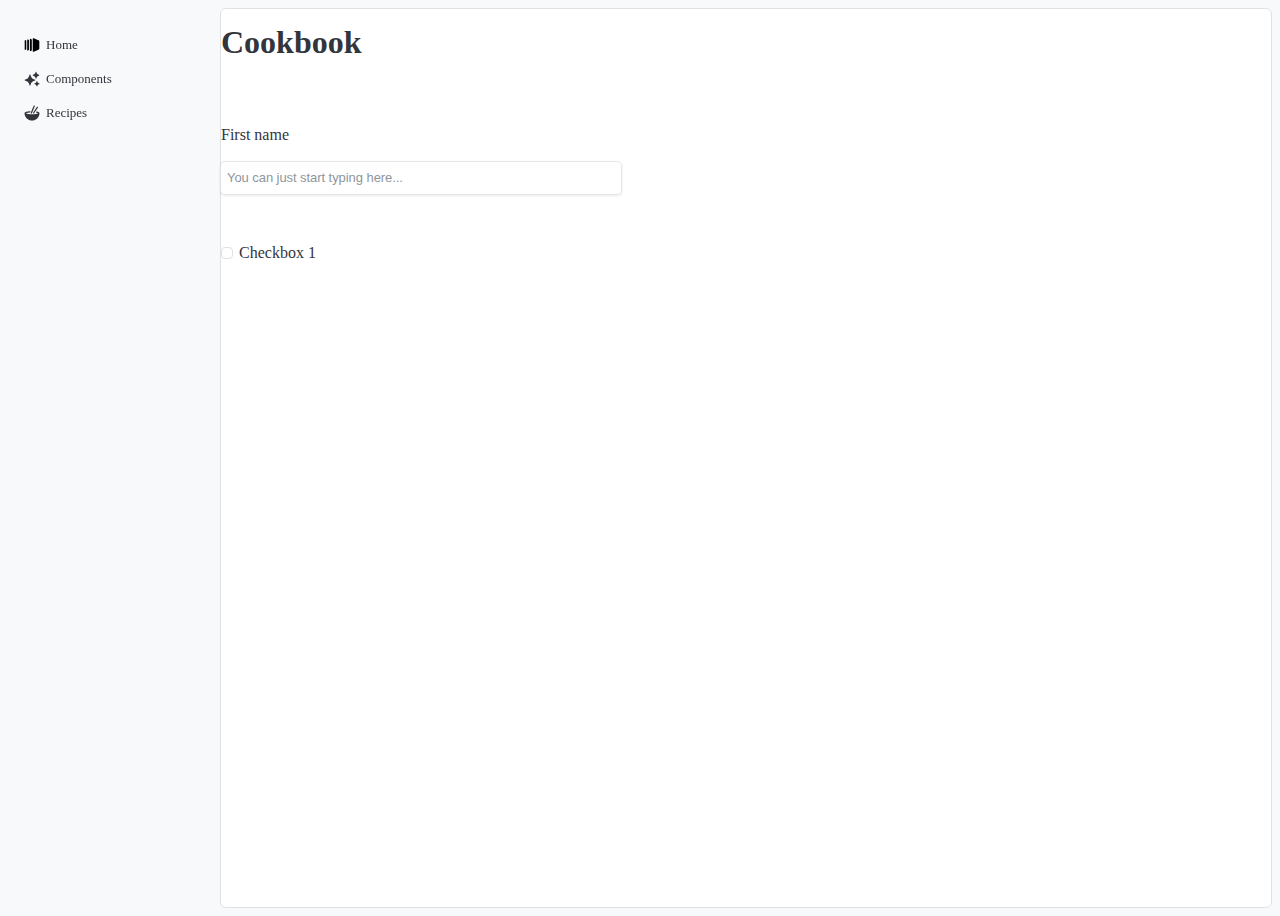
==== index.html @ cbb6e258 "Added files" ====
<!doctype html>
<html lang="en">
  <head>
    <meta charset="UTF-8" />
    <meta name="viewport" content="width=device-width, initial-scale=1.0" />
    <title>Home</title>
    <link rel="stylesheet" href="css/styles.css" />
    <link rel="stylesheet" href="css/variables.css" />
    <link rel="stylesheet" href="css/inter.css" />
    <link rel="stylesheet" href="css/inter.css" />
    <link rel="icon" type="image/x-icon" href="assets/images/me.ico" />
  </head>

  <body>
    <nav>
      <ul>
        <li class="sidebar-item">
          <a class="nav-text" href="/index.html">
            <span class="sidebar-content">
              <img
                class="sidebar-icon"
                src="../assets/images/icons/layers.svg"
              />
              <div>Home</div>
            </span>
          </a>
        </li>
        <li class="sidebar-item">
          <a class="nav-text" href="../categories/components.html">
            <span class="sidebar-content">
              <img
                class="sidebar-icon"
                src="../assets/images/icons/sparkle.svg"
              />
              <div>Components</div>
            </span>
          </a>
        </li>
        <li class="sidebar-item">
          <a class="nav-text" href="../categories/recipe-list.html">
            <span class="sidebar-content">
              <img class="sidebar-icon" src="../assets/images/icons/food.svg" />
              <div>Recipes</div>
            </span>
          </a>
        </li>
      </ul>
    </nav>

    <div class="main">
      <h1>Cookbook</h1>
      <div>
        <form>
          <div class="text-input">
            <label class="input-header" for="firstname">First name</label>
            <input
              id="firstname"
              name="firstname"
              class="textfield"
              type="text"
              placeholder="You can just start typing here..."
            />
          </div>
        </form>
      </div>
      <div class="checkbox-group">
        <div class="checkbox-container">
          <input type="checkbox" id="cb1" />
          <label for="cb1">Checkbox 1</label>
        </div>
      </div>
    </div>

    <script src="script.js"></script>
  </body>
</html>
---- css/styles.css ----
@import "tailwindcss";

*,
*::before,
*::after {
  box-sizing: border-box;
  outline: 0px dashed fuchsia;
}

html {
  background: #f8f9fb;
}

body {
  margin-left: var(--sidebar-width);
  height: 100%;
  overscroll-behavior: contain;
  -webkit-font-smoothing: antialiased;
  text-rendering: optimizelegibility;
  text-size-adjust: 100%;
}

nav {
  position: fixed;
  height: 100%;
  background: transparent;
  z-index: 96;
  width: var(--sidebar-width);
  left: 0;
  top: 0;
  padding: 16px;
}

nav > ul {
  display: flex;
  flex-direction: column;
  gap: 2px;
  margin-bottom: 0px;
  font-size: 13px;
  font-weight: 500;
  line-height: 20px;
}

.main {
  border: 0.5px solid var(--border-default);
  border-radius: 6px;
  background: #ffffff;
  display: flex;
  flex-direction: column;
  height: 100vh;
}

.centred-content {
  margin: 0 auto;
  max-width: 720px;
}

::selection {
  background: var(--text-selection);
}

h1 {
  font-family: "Inter Display";
  font-size: 2rem;
  font-style: normal;
  font-weight: 600;
  line-height: 1.5rem;
  color: var(--text-primary);
}

h2 {
  font-size: 1.5rem;
  font-style: normal;
  font-weight: 600;
  line-height: 1.5rem;
  color: var(--text-primary);
}

p {
  color: var(--text-primary);
  font-size: 0.9375rem;
  line-height: 1.5em;
  overflow-wrap: break-word;
  text-wrap: pretty;
}

h1 + p {
  margin: 32px 0;
}

h2 + p {
  margin-bottom: 24px;
}

.hero-image {
  display: flex;
  justify-content: center;
  align-items: center;
}

.header-image {
  width: 320px;
  height: 160px;
  object-fit: cover;
  margin-top: 32px;
  border-radius: 8px;
  border: 1px solid #e8e8e8;
}

.recipe-list {
  display: flex;
  gap: 20px;
  margin-bottom: 32px;
}

.recipe-list > a,
.recipe-list > a:hover {
  color: var(--text-primary);
  font-size: 14px;
  font-weight: 500;
}

.recipe-card {
  display: inline-flex;
  flex-direction: column;
  border-radius: 6px;
  padding: 8px;
  transition: var(--animation);
}

.recipe-card:hover {
  background-color: #eeeff1;
  transition: var(--animation);
}

.card-image {
  width: 200px;
  height: 120px;
  object-fit: cover;
  border-radius: 8px;
  border: 1px solid #e8e8e8;
}

.card-name {
  margin: 8px 0;
}

.recipe-title {
  margin: 40px 0 24px 0;
  justify-items: center;
}

.recipe-main {
  display: flex;
  flex-direction: column;
  margin-inline: auto;
  max-width: fit-content;
}

.inner-recipe {
  width: 640px;
}

.tagline {
  line-height: 1.5;
}

.servings {
  margin: 32px 0px;
  display: flex;
  align-items: center;
}

.serving-label {
  margin-right: 12px;
}

.serving-counter {
  display: flex;
  align-items: center;
  background: #e9ecef;
  border-radius: 5px;
  border: 1px solid var(--border-default);
  shadow: var(--shadow-sm);
}

#serving-size {
  text-align: center;
  user-select: none;
}

.serving-counter > span {
  margin: 0 6px;
  width: 16px;
  font-size: 14px;
  font-weight: 500;
}

.separator {
  background: var(--border-default);
  height: 1px;
  width: 100%;
  margin-bottom: 32px;
}

.ingredients {
  margin: 40px 0px;
}

.updown {
  display: inline-flex;
  padding: 0.125rem 0.5rem;
  color: var(--text-primary);
  font-size: 1rem;
  font-weight: 500;
  border: none;
  line-height: 1.25rem;
  width: 24px;
  letter-spacing: -0.00406rem;
  justify-content: center;
  align-items: center;
  border-radius: 0.25rem;
  background: #ffffff;
  box-shadow:
    0px 0px 0px 0.5px #dfe1e4,
    0px 1px 3px 0.25px rgba(0, 0, 0, 0.08);
}

.updown:hover {
  color: var(--text-primary);
  background: #eeeff1;
  transition: 0.3s;
}

#arrow {
  margin-right: 4px;
}

.back-button {
  display: inline-flex;
  padding: 0.125rem 0.5rem 0.125rem 0.5rem;
  color: var(--text-primary);
  font-size: 0.75rem;
  font-weight: 500;
  border: none;
  line-height: 1.25rem;
  letter-spacing: -0.00406rem;
  justify-content: center;
  align-items: center;
  border-radius: 0.25rem;
  background: #ffffff;
  box-shadow:
    0px 0px 0px 0.5px #dfe1e4,
    0px 1px 3px 0.25px rgba(0, 0, 0, 0.08);
}

.back-button:hover {
  color: var(--text-primary);
  padding: 0.125rem 0.5rem 0.125rem 0.5rem;
  background: #eeeff1;
  transition: 0.3s;
}

.back-button:hover > #arrow {
  color: var(--text-accent);
  transition: 0.3s;
}

.measurement {
  font-weight: 600;
  display: inline-block;
  width: 60px;
}

ul {
  padding-left: 0px;
}

ul.directions-text > li {
  line-height: 1.5rem;
  margin-bottom: 12px;
}

/* Collapse bullet marker in ul only */
ul > li::marker {
  content: "";
  opacity: 0;
}

/* Reset browser style / defaults for ol */
ol {
  list-style-type: none;
  counter-reset: custom-counter;
  padding: 0px;
  margin: 0px;
}

ol li {
  margin-left: 32px;
  margin-bottom: 20px;
  line-height: 1.5;
}

/* Trageting numbers in an ol */
ol > li::before {
  content: counter(custom-counter) "";
  counter-increment: custom-counter;
  position: absolute;
  margin-left: -34px;
  margin-top: 2px;
  border: 1px solid var(--border-default);
  width: 20px;
  height: 20px;
  font-size: 13px;
  font-weight: 500;
  border-radius: 4px;
  background-color: #e9ecef;
  color: #3a424a;
  display: flex;
  justify-content: center;
  align-items: center;
}

.categories {
  display: flex;
  align-items: center;
  justify-content: center;
  gap: 0.5rem;
  margin-bottom: 40px;
}

a {
  color: var(--text-link);
  text-decoration: none;
}

a:hover {
  color: #1e50c0;
}

/* Basic styling for the placeholder text */
input::placeholder {
  color: #90959d;
  opacity: 1;
}

.bullet-point li:first-child {
  color: red;
  text-transform: uppercase;
}

.bullet-point li:last-child {
  color: orange;
}

/* Styling for when the input is focused */
input:focus::placeholder {
  color: #90959d;
  opacity: 0;
}

.text-input {
  margin: 50px 0;
  display: flex;
  gap: 12px;
  flex-direction: column;
}

.input-header {
  color: var(--text-primary);
  font-weight: 450;
  margin-bottom: 6px;
}

.icon {
  position: relative;
  left: 10px;
  top: 26px;
  pointer-events: none;
}

.textfield {
  border-color: var(--border-default);
  border-style: none;
  border-width: 0px;
  border-radius: 4px;
  padding: 0.375rem;
  width: 25rem;
  display: flex;
  font-size: 13px;
  font-weight: 450;
  line-height: 1.25rem;
  letter-spacing: -0.00406rem;
  transition: var(--animation);
  box-shadow:
    0px 0px 0px 0.75px #dfe1e4,
    0px 1px 3px 0.25px rgba(0, 0, 0, 0.08);
}

.textfield:hover {
  border-width: 0px;
  transition: var(--animation);
  box-shadow:
    0px 0px 0px 0.75px #c8cbd0,
    0px 1px 3px 0.25px rgba(0, 0, 0, 0.08);
}

.textfield:active {
  border-width: 0px;
  outline: none;
  transition: var(--animation);
  box-shadow:
    0px 0px 0px 0.75px #c8cbd0,
    0px 1px 3px 0.25px rgba(0, 0, 0, 0.08);
}

.textfield:focus {
  border-width: 0px;
  outline: none;
  transition: var(--animation);
  box-shadow:
    0px 0px 0px 0.75px #c8cbd0,
    0px 1px 3px 0.25px rgba(0, 0, 0, 0.08);
}

.checkbox-group {
  margin-bottom: 50px;
}

.checkbox-container {
  display: flex;
  align-items: center;
  margin-bottom: 6px;
}

.checkbox-container label {
  color: var(--text-primary);
  user-select: none;
}

.checkbox-container input[type="checkbox"] {
  opacity: 0;
  position: absolute;
}

.checkbox-container label::before {
  content: "";
  border: 1px solid var(--border-default);
  border-radius: 4px;
  width: 12px;
  height: 12px;
  display: inline-flex;
  margin-right: 6px;
}

#cb1 {
  margin: 0px;
  width: 14px;
  height: 14px;
}

.checkbox-container label:hover::before,
.checkbox-container input[type="checkbox"]:hover + label::before {
  background: white;
}

.checkbox-container input[type="checkbox"]:checked + label::before {
  background: var(--text-accent);
  content: "\002713";
  font-size: 12px;
  font-weight: 700px;
  color: white;
  border: 1px solid var(--text-accent);
  padding-bottom: 2px;
}

.category-pill {
  display: inline-block;
  padding: 2px 6px;
  background-color: #e9ecef;
  color: var(--text-primary);
  text-decoration: none;
  border-radius: 4px;
  font-size: 12px;
  line-height: 20px;
  font-weight: 500;
  box-shadow: 0px 0px 0px 0.5px rgba(58, 66, 74, 0.08) inset;
  transition: background-color 0.3s ease;
}

.category-pill:hover {
  color: var(--text-primary);
  background-color: #d8dde2;
}

.pill-list {
  display: flex;
  gap: 8px;
  margin-bottom: 40px;
  overflow-x: auto;
  white-space: nowrap;
  flex-wrap: wrap;
}

.filter-list {
  display: flex;
  gap: 12px;
  margin-bottom: 40px;
  overflow-x: auto;
  white-space: nowrap;
  flex-wrap: wrap;
}

.filterable {
  display: flex;
  gap: 1px;
  background: #f3f4f8;
  border: 1px solid var(--border-default);
  border-radius: 6px;
  overflow: hidden;
  align-items: center;
  flex-shrink: 0;
  /* box-shadow: 0px 1px 2px 0.25px rgba(0, 0, 0, 0.06); */
}

.filterable > * {
  padding: 4px 8px;
  background: white;
  user-select: none;
  color: var(--text-primary);
  font-size: 12px;
  line-height: 20px;
  font-weight: 450;
  white-space: nowrap;
}

.filterable > *:first-child {
  padding-left: 10px;
  padding-right: 6px;
}

.filterable > *:nth-child(2) {
  color: #6b6f76;
}

.filterable > *:last-child {
  padding-left: 8px;
  padding-right: 8px;
  font-size: 11px;
}

.filter-data {
  display: flex;
  align-items: center;
}

.coloured-ellipse {
  height: 8px;
  width: 8px;
  background: #02b17b;
  border-radius: 40px;
  margin-right: 6px;
  box-shadow: 0px 0px 0px 1.5px #ffffff;
}

.stacked-ellipse {
  display: flex;
  align-items: center;
}

.stacked-ellipse > .coloured-ellipse:first-child {
  background: #3c6ddd;
}

.stacked-ellipse > .coloured-ellipse:nth-child(2) {
  background: #f44e59;
  margin-left: -7px;
}

.stacked-ellipse > .coloured-ellipse:nth-child(3) {
  background: #f5b500;
  margin-left: -7px;
}

.filter-operator:hover,
.filter-data:hover,
.filter-remove:hover {
  background: #f3f4f8;
}

.filter-operator:active,
.filter-data:active,
.filter-remove:active {
  background: #eeeff1;
}

.nav-text {
  display: block;
  padding: 6px 8px;
  border-radius: 6px;
  color: var(--text-primary);
}

.nav-text:hover {
  background: #eeeff1;
  color: var(--text-primary);
}

.sidebar-content {
  display: flex;
  gap: 6px;
}

svg {
  color: red;
}

.main-icon {
  height: 32px;
  width: 32px;
  margin-top: 64px;
  margin-bottom: 8px;
}

/* input:-webkit-autofill,
input:-webkit-autofill:hover,
input:-webkit-autofill:focus,
input:-webkit-autofill:active {
  -webkit-box-shadow: 0 0 0 30px white inset !important;
} */
---- css/variables.css ----
:root {
  --text-primary: #33353c;
  --text-accent: #3c6ddd;
  --text-link: var(--text-accent);
  --bg-primary: #f8f9fb;
  --text-selection: #d6e3fd;
  --border-default: #dfe1e4;
  --animation: 0.3s;
  --sidebar-width: 220px;
}
---- css/inter.css ----
/* Variable fonts usage:
:root { font-family: "Inter", sans-serif; }
@supports (font-variation-settings: normal) {
  :root { font-family: "InterVariable", sans-serif; font-optical-sizing: auto; }
} */
@font-face {
  font-family: InterVariable;
  font-style: normal;
  font-weight: 100 900;
  font-display: swap;
  src: url("InterVariable.woff2") format("woff2");
}
@font-face {
  font-family: InterVariable;
  font-style: italic;
  font-weight: 100 900;
  font-display: swap;
  src: url("InterVariable-Italic.woff2") format("woff2");
}

/* static fonts */
@font-face { font-family: "Inter"; font-style: normal; font-weight: 100; font-display: swap; src: url("Inter-Thin.woff2") format("woff2"); }
@font-face { font-family: "Inter"; font-style: italic; font-weight: 100; font-display: swap; src: url("Inter-ThinItalic.woff2") format("woff2"); }
@font-face { font-family: "Inter"; font-style: normal; font-weight: 200; font-display: swap; src: url("Inter-ExtraLight.woff2") format("woff2"); }
@font-face { font-family: "Inter"; font-style: italic; font-weight: 200; font-display: swap; src: url("Inter-ExtraLightItalic.woff2") format("woff2"); }
@font-face { font-family: "Inter"; font-style: normal; font-weight: 300; font-display: swap; src: url("Inter-Light.woff2") format("woff2"); }
@font-face { font-family: "Inter"; font-style: italic; font-weight: 300; font-display: swap; src: url("Inter-LightItalic.woff2") format("woff2"); }
@font-face { font-family: "Inter"; font-style: normal; font-weight: 400; font-display: swap; src: url("Inter-Regular.woff2") format("woff2"); }
@font-face { font-family: "Inter"; font-style: italic; font-weight: 400; font-display: swap; src: url("Inter-Italic.woff2") format("woff2"); }
@font-face { font-family: "Inter"; font-style: normal; font-weight: 500; font-display: swap; src: url("Inter-Medium.woff2") format("woff2"); }
@font-face { font-family: "Inter"; font-style: italic; font-weight: 500; font-display: swap; src: url("Inter-MediumItalic.woff2") format("woff2"); }
@font-face { font-family: "Inter"; font-style: normal; font-weight: 600; font-display: swap; src: url("Inter-SemiBold.woff2") format("woff2"); }
@font-face { font-family: "Inter"; font-style: italic; font-weight: 600; font-display: swap; src: url("Inter-SemiBoldItalic.woff2") format("woff2"); }
@font-face { font-family: "Inter"; font-style: normal; font-weight: 700; font-display: swap; src: url("Inter-Bold.woff2") format("woff2"); }
@font-face { font-family: "Inter"; font-style: italic; font-weight: 700; font-display: swap; src: url("Inter-BoldItalic.woff2") format("woff2"); }
@font-face { font-family: "Inter"; font-style: normal; font-weight: 800; font-display: swap; src: url("Inter-ExtraBold.woff2") format("woff2"); }
@font-face { font-family: "Inter"; font-style: italic; font-weight: 800; font-display: swap; src: url("Inter-ExtraBoldItalic.woff2") format("woff2"); }
@font-face { font-family: "Inter"; font-style: normal; font-weight: 900; font-display: swap; src: url("Inter-Black.woff2") format("woff2"); }
@font-face { font-family: "Inter"; font-style: italic; font-weight: 900; font-display: swap; src: url("Inter-BlackItalic.woff2") format("woff2"); }
@font-face { font-family: "InterDisplay"; font-style: normal; font-weight: 100; font-display: swap; src: url("InterDisplay-Thin.woff2") format("woff2"); }
@font-face { font-family: "InterDisplay"; font-style: italic; font-weight: 100; font-display: swap; src: url("InterDisplay-ThinItalic.woff2") format("woff2"); }
@font-face { font-family: "InterDisplay"; font-style: normal; font-weight: 200; font-display: swap; src: url("InterDisplay-ExtraLight.woff2") format("woff2"); }
@font-face { font-family: "InterDisplay"; font-style: italic; font-weight: 200; font-display: swap; src: url("InterDisplay-ExtraLightItalic.woff2") format("woff2"); }
@font-face { font-family: "InterDisplay"; font-style: normal; font-weight: 300; font-display: swap; src: url("InterDisplay-Light.woff2") format("woff2"); }
@font-face { font-family: "InterDisplay"; font-style: italic; font-weight: 300; font-display: swap; src: url("InterDisplay-LightItalic.woff2") format("woff2"); }
@font-face { font-family: "InterDisplay"; font-style: normal; font-weight: 400; font-display: swap; src: url("InterDisplay-Regular.woff2") format("woff2"); }
@font-face { font-family: "InterDisplay"; font-style: italic; font-weight: 400; font-display: swap; src: url("InterDisplay-Italic.woff2") format("woff2"); }
@font-face { font-family: "InterDisplay"; font-style: normal; font-weight: 500; font-display: swap; src: url("InterDisplay-Medium.woff2") format("woff2"); }
@font-face { font-family: "InterDisplay"; font-style: italic; font-weight: 500; font-display: swap; src: url("InterDisplay-MediumItalic.woff2") format("woff2"); }
@font-face { font-family: "InterDisplay"; font-style: normal; font-weight: 600; font-display: swap; src: url("InterDisplay-SemiBold.woff2") format("woff2"); }
@font-face { font-family: "InterDisplay"; font-style: italic; font-weight: 600; font-display: swap; src: url("InterDisplay-SemiBoldItalic.woff2") format("woff2"); }
@font-face { font-family: "InterDisplay"; font-style: normal; font-weight: 700; font-display: swap; src: url("InterDisplay-Bold.woff2") format("woff2"); }
@font-face { font-family: "InterDisplay"; font-style: italic; font-weight: 700; font-display: swap; src: url("InterDisplay-BoldItalic.woff2") format("woff2"); }
@font-face { font-family: "InterDisplay"; font-style: normal; font-weight: 800; font-display: swap; src: url("InterDisplay-ExtraBold.woff2") format("woff2"); }
@font-face { font-family: "InterDisplay"; font-style: italic; font-weight: 800; font-display: swap; src: url("InterDisplay-ExtraBoldItalic.woff2") format("woff2"); }
@font-face { font-family: "InterDisplay"; font-style: normal; font-weight: 900; font-display: swap; src: url("InterDisplay-Black.woff2") format("woff2"); }
@font-face { font-family: "InterDisplay"; font-style: italic; font-weight: 900; font-display: swap; src: url("InterDisplay-BlackItalic.woff2") format("woff2"); }
---- css/inter.css ----
/* Variable fonts usage:
:root { font-family: "Inter", sans-serif; }
@supports (font-variation-settings: normal) {
  :root { font-family: "InterVariable", sans-serif; font-optical-sizing: auto; }
} */
@font-face {
  font-family: InterVariable;
  font-style: normal;
  font-weight: 100 900;
  font-display: swap;
  src: url("InterVariable.woff2") format("woff2");
}
@font-face {
  font-family: InterVariable;
  font-style: italic;
  font-weight: 100 900;
  font-display: swap;
  src: url("InterVariable-Italic.woff2") format("woff2");
}

/* static fonts */
@font-face { font-family: "Inter"; font-style: normal; font-weight: 100; font-display: swap; src: url("Inter-Thin.woff2") format("woff2"); }
@font-face { font-family: "Inter"; font-style: italic; font-weight: 100; font-display: swap; src: url("Inter-ThinItalic.woff2") format("woff2"); }
@font-face { font-family: "Inter"; font-style: normal; font-weight: 200; font-display: swap; src: url("Inter-ExtraLight.woff2") format("woff2"); }
@font-face { font-family: "Inter"; font-style: italic; font-weight: 200; font-display: swap; src: url("Inter-ExtraLightItalic.woff2") format("woff2"); }
@font-face { font-family: "Inter"; font-style: normal; font-weight: 300; font-display: swap; src: url("Inter-Light.woff2") format("woff2"); }
@font-face { font-family: "Inter"; font-style: italic; font-weight: 300; font-display: swap; src: url("Inter-LightItalic.woff2") format("woff2"); }
@font-face { font-family: "Inter"; font-style: normal; font-weight: 400; font-display: swap; src: url("Inter-Regular.woff2") format("woff2"); }
@font-face { font-family: "Inter"; font-style: italic; font-weight: 400; font-display: swap; src: url("Inter-Italic.woff2") format("woff2"); }
@font-face { font-family: "Inter"; font-style: normal; font-weight: 500; font-display: swap; src: url("Inter-Medium.woff2") format("woff2"); }
@font-face { font-family: "Inter"; font-style: italic; font-weight: 500; font-display: swap; src: url("Inter-MediumItalic.woff2") format("woff2"); }
@font-face { font-family: "Inter"; font-style: normal; font-weight: 600; font-display: swap; src: url("Inter-SemiBold.woff2") format("woff2"); }
@font-face { font-family: "Inter"; font-style: italic; font-weight: 600; font-display: swap; src: url("Inter-SemiBoldItalic.woff2") format("woff2"); }
@font-face { font-family: "Inter"; font-style: normal; font-weight: 700; font-display: swap; src: url("Inter-Bold.woff2") format("woff2"); }
@font-face { font-family: "Inter"; font-style: italic; font-weight: 700; font-display: swap; src: url("Inter-BoldItalic.woff2") format("woff2"); }
@font-face { font-family: "Inter"; font-style: normal; font-weight: 800; font-display: swap; src: url("Inter-ExtraBold.woff2") format("woff2"); }
@font-face { font-family: "Inter"; font-style: italic; font-weight: 800; font-display: swap; src: url("Inter-ExtraBoldItalic.woff2") format("woff2"); }
@font-face { font-family: "Inter"; font-style: normal; font-weight: 900; font-display: swap; src: url("Inter-Black.woff2") format("woff2"); }
@font-face { font-family: "Inter"; font-style: italic; font-weight: 900; font-display: swap; src: url("Inter-BlackItalic.woff2") format("woff2"); }
@font-face { font-family: "InterDisplay"; font-style: normal; font-weight: 100; font-display: swap; src: url("InterDisplay-Thin.woff2") format("woff2"); }
@font-face { font-family: "InterDisplay"; font-style: italic; font-weight: 100; font-display: swap; src: url("InterDisplay-ThinItalic.woff2") format("woff2"); }
@font-face { font-family: "InterDisplay"; font-style: normal; font-weight: 200; font-display: swap; src: url("InterDisplay-ExtraLight.woff2") format("woff2"); }
@font-face { font-family: "InterDisplay"; font-style: italic; font-weight: 200; font-display: swap; src: url("InterDisplay-ExtraLightItalic.woff2") format("woff2"); }
@font-face { font-family: "InterDisplay"; font-style: normal; font-weight: 300; font-display: swap; src: url("InterDisplay-Light.woff2") format("woff2"); }
@font-face { font-family: "InterDisplay"; font-style: italic; font-weight: 300; font-display: swap; src: url("InterDisplay-LightItalic.woff2") format("woff2"); }
@font-face { font-family: "InterDisplay"; font-style: normal; font-weight: 400; font-display: swap; src: url("InterDisplay-Regular.woff2") format("woff2"); }
@font-face { font-family: "InterDisplay"; font-style: italic; font-weight: 400; font-display: swap; src: url("InterDisplay-Italic.woff2") format("woff2"); }
@font-face { font-family: "InterDisplay"; font-style: normal; font-weight: 500; font-display: swap; src: url("InterDisplay-Medium.woff2") format("woff2"); }
@font-face { font-family: "InterDisplay"; font-style: italic; font-weight: 500; font-display: swap; src: url("InterDisplay-MediumItalic.woff2") format("woff2"); }
@font-face { font-family: "InterDisplay"; font-style: normal; font-weight: 600; font-display: swap; src: url("InterDisplay-SemiBold.woff2") format("woff2"); }
@font-face { font-family: "InterDisplay"; font-style: italic; font-weight: 600; font-display: swap; src: url("InterDisplay-SemiBoldItalic.woff2") format("woff2"); }
@font-face { font-family: "InterDisplay"; font-style: normal; font-weight: 700; font-display: swap; src: url("InterDisplay-Bold.woff2") format("woff2"); }
@font-face { font-family: "InterDisplay"; font-style: italic; font-weight: 700; font-display: swap; src: url("InterDisplay-BoldItalic.woff2") format("woff2"); }
@font-face { font-family: "InterDisplay"; font-style: normal; font-weight: 800; font-display: swap; src: url("InterDisplay-ExtraBold.woff2") format("woff2"); }
@font-face { font-family: "InterDisplay"; font-style: italic; font-weight: 800; font-display: swap; src: url("InterDisplay-ExtraBoldItalic.woff2") format("woff2"); }
@font-face { font-family: "InterDisplay"; font-style: normal; font-weight: 900; font-display: swap; src: url("InterDisplay-Black.woff2") format("woff2"); }
@font-face { font-family: "InterDisplay"; font-style: italic; font-weight: 900; font-display: swap; src: url("InterDisplay-BlackItalic.woff2") format("woff2"); }
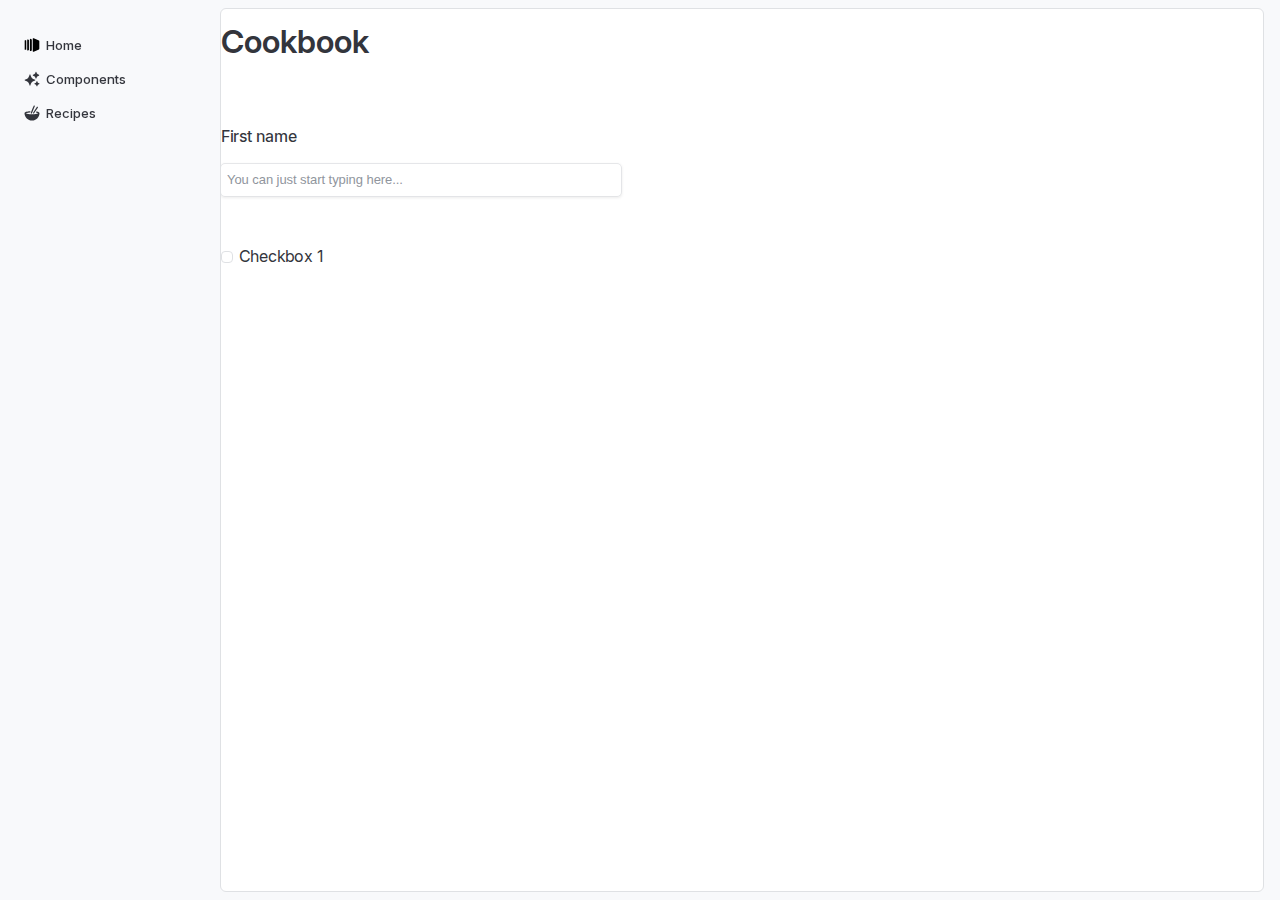
==== commit 9976f4be: "Added some more" ====
--- a/index.html
+++ b/index.html
@@ -6,8 +6,6 @@
     <title>Home</title>
     <link rel="stylesheet" href="css/styles.css" />
     <link rel="stylesheet" href="css/variables.css" />
-    <link rel="stylesheet" href="css/inter.css" />
-    <link rel="stylesheet" href="css/inter.css" />
     <link rel="icon" type="image/x-icon" href="assets/images/me.ico" />
   </head>
 
@@ -71,6 +69,7 @@
       </div>
     </div>
 
-    <script src="script.js"></script>
+    <!-- Reference to your JavaScript file -->
+    <script src="../script.js"></script>
   </body>
 </html>
--- a/css/styles.css
+++ b/css/styles.css
@@ -1,96 +1,28 @@
-@import "tailwindcss";
-
-*,
-*::before,
-*::after {
-  box-sizing: border-box;
-  outline: 0px dashed fuchsia;
-}
-
-html {
-  background: #f8f9fb;
-}
-
-body {
-  margin-left: var(--sidebar-width);
-  height: 100%;
-  overscroll-behavior: contain;
-  -webkit-font-smoothing: antialiased;
-  text-rendering: optimizelegibility;
-  text-size-adjust: 100%;
-}
-
-nav {
-  position: fixed;
-  height: 100%;
-  background: transparent;
-  z-index: 96;
-  width: var(--sidebar-width);
-  left: 0;
-  top: 0;
-  padding: 16px;
-}
-
-nav > ul {
-  display: flex;
-  flex-direction: column;
-  gap: 2px;
-  margin-bottom: 0px;
-  font-size: 13px;
-  font-weight: 500;
-  line-height: 20px;
-}
-
-.main {
-  border: 0.5px solid var(--border-default);
-  border-radius: 6px;
-  background: #ffffff;
-  display: flex;
-  flex-direction: column;
-  height: 100vh;
-}
-
-.centred-content {
-  margin: 0 auto;
-  max-width: 720px;
-}
-
-::selection {
-  background: var(--text-selection);
-}
-
-h1 {
+@font-face {
+  font-family: "Inter";
+  font-weight: 100 900; /* For variable font, keep the range */
+  src: url("../assets/fonts/InterVariable.woff2") format("woff2");
+}
+
+@font-face {
   font-family: "Inter Display";
-  font-size: 2rem;
-  font-style: normal;
+  font-weight: 400;
+  src: url("../assets/fonts/InterDisplay-Regular.woff2") format("woff2");
+}
+
+@font-face {
+  font-family: "Inter Display";
+  font-weight: 500;
+  src: url("../assets/fonts/InterDisplay-Medium.woff2") format("woff2");
+}
+
+@font-face {
+  font-family: "Inter Display";
   font-weight: 600;
-  line-height: 1.5rem;
-  color: var(--text-primary);
-}
-
-h2 {
-  font-size: 1.5rem;
-  font-style: normal;
-  font-weight: 600;
-  line-height: 1.5rem;
-  color: var(--text-primary);
-}
-
-p {
-  color: var(--text-primary);
-  font-size: 0.9375rem;
-  line-height: 1.5em;
-  overflow-wrap: break-word;
-  text-wrap: pretty;
-}
-
-h1 + p {
-  margin: 32px 0;
-}
-
-h2 + p {
-  margin-bottom: 24px;
-}
+  src: url("../assets/fonts/InterDisplay-SemiBold.woff2") format("woff2");
+}
+
+/* #region -> Not relevant */
 
 .hero-image {
   display: flex;
@@ -492,25 +424,176 @@
   color: var(--text-primary);
   background-color: #d8dde2;
 }
-
-.pill-list {
-  display: flex;
-  gap: 8px;
-  margin-bottom: 40px;
+/* #endregion */
+
+*,
+*::before,
+*::after {
+  box-sizing: border-box;
+  outline: 0px dashed fuchsia;
+}
+
+html {
+  background: var(--bg-primary);
+  font-family: "Inter", "Comic Sans MS", sans-serif;
+}
+
+body {
+  margin-left: var(--sidebar-width);
+  overscroll-behavior: contain;
+  -webkit-font-smoothing: antialiased;
+  text-rendering: optimizelegibility;
+  text-size-adjust: 100%;
+  position: relative;
+}
+
+#debug-outlines {
+  position: fixed;
+  top: 32px;
+  right: 40px;
+}
+
+::selection {
+  background: var(--text-selection);
+  color: #662f9d;
+}
+
+/* #region navigation */
+nav {
+  position: fixed;
+  height: 100%;
+  background: transparent;
+  z-index: 96;
+  width: var(--sidebar-width);
+  left: 0;
+  top: 0;
+  padding: 16px;
+}
+
+nav > ul {
+  display: flex;
+  flex-direction: column;
+  gap: 2px;
+  margin-bottom: 0px;
+  font-size: 13px;
+  font-weight: 500;
+  line-height: 20px;
+}
+
+.nav-text {
+  display: block;
+  padding: 6px 8px;
+  border-radius: 6px;
+  color: var(--text-primary);
+}
+
+.nav-text:hover {
+  background: #dfe1e4;
+  color: var(--text-primary);
+}
+
+.sidebar-content {
+  display: flex;
+  gap: 6px;
+}
+/* #endregion */
+
+/* #region view */
+.main {
+  display: flex;
+  flex-direction: column;
+  flex-grow: 1;
+  align-items: stretch;
+  height: calc(100vh - 16px);
+  border: 0.5px solid var(--border-default);
+  border-radius: 6px;
+  background: #ffffff;
+  margin: 8px 8px 8px 0px;
+  overflow-y: auto;
+  position: relative;
+  outline: 0px dashed fuchsia;
+  scrollbar-width: none;
+}
+
+.centred-content {
+  margin: 0 auto;
+  max-width: 760px;
+  position: relative;
+  width: calc(100% - 72px);
+  padding-top: 64px;
+  outline: 0px dashed limegreen;
+}
+/* #endregion */
+
+h1 {
+  font-family: "Inter Display", "Comic Sans MS", sans-serif;
+  font-size: 2rem;
+  font-weight: 600;
+  line-height: 1.5rem;
+  color: var(--text-primary);
+}
+
+h2 {
+  font-family: "Inter Display", "Comic Sans MS", sans-serif;
+  font-size: 1.5rem;
+  font-weight: 600;
+  line-height: 1.5rem;
+  color: var(--text-primary);
+}
+
+button {
+  box-sizing: border-box;
+  height: 28px;
+  user-select: none;
+}
+
+p {
+  color: var(--text-primary);
+  font-size: 0.9375rem;
+  line-height: 1.5;
+  font-weight: 425;
+  overflow-wrap: break-word;
+  text-wrap: pretty;
+}
+
+h1 + p {
+  margin: 32px 0;
+}
+
+h2 + p {
+  margin-bottom: 24px;
+}
+
+.main-icon {
+  height: 32px;
+  width: 32px;
+  margin-bottom: 8px;
+  color: var(--text-accent);
+}
+
+.codeblock {
+  display: inline-flex;
+  background: var(--component-hover);
+  border: 1px solid var(--border-default);
+  padding: 2px 4px 0px 4px;
+  border-radius: 4px;
+  font-family:
+    Monaspace Neon,
+    Courier New;
+  font-weight: 500;
+}
+
+.filter-list,
+buttons {
+  display: flex;
+  gap: 12px;
+  margin-bottom: var(--section-margin);
   overflow-x: auto;
   white-space: nowrap;
   flex-wrap: wrap;
 }
 
-.filter-list {
-  display: flex;
-  gap: 12px;
-  margin-bottom: 40px;
-  overflow-x: auto;
-  white-space: nowrap;
-  flex-wrap: wrap;
-}
-
+/* #region filterable */
 .filterable {
   display: flex;
   gap: 1px;
@@ -552,6 +635,18 @@
 .filter-data {
   display: flex;
   align-items: center;
+}
+
+.icon-housing {
+  display: flex;
+  margin-right: 2px;
+}
+
+.date-icon {
+  color: #6b6f76;
+  height: 12px;
+  width: 12px;
+  margin-right: 4px;
 }
 
 .coloured-ellipse {
@@ -593,38 +688,616 @@
 .filter-remove:active {
   background: #eeeff1;
 }
-
-.nav-text {
+/* #endregion */
+
+/* #region avatars & stacked avatars */
+/* #region avatars */
+.avatar-grouping {
+  display: flex;
+  flex-direction: column;
+  margin-bottom: var(--section-margin);
+}
+
+.avatar-list {
+  display: flex;
+  gap: 16px;
+  margin-bottom: 24px;
+}
+
+.avatar {
+  border-radius: 400px;
+  height: var(--avatar-size);
+  width: var(--avatar-size);
+  position: relative;
+  user-select: none;
+}
+
+.avatar:after {
+  content: "";
+  border: clamp(1px, calc(var(--avatar-size) * 0.018), 2px) solid
+    rgb(58, 66, 74, 0.16);
+  border-radius: 400px;
+  height: calc(var(--avatar-size));
+  width: calc(var(--avatar-size));
+  position: absolute;
+  margin-left: calc(-1 * var(--avatar-size));
+}
+
+.avatar:before {
+  content: "";
+  position: absolute;
+  height: calc(var(--avatar-size) * 0.2);
+  width: calc(var(--avatar-size) * 0.2);
+  z-index: 10;
+  isolation: isolate;
+  background: #02b17b;
+  border-radius: 40px;
+  right: calc(var(--avatar-size) * 0.05);
+  bottom: calc(var(--avatar-size) * 0.05);
+  box-shadow: 0px 0px 0px clamp(1.5px, calc(var(--avatar-size) * 0.045), 3px)
+    #fff;
+}
+
+.avatar-image {
+  height: 100%;
+  width: 100%;
+  object-fit: cover;
+  border-radius: 400px;
+}
+
+.avatar-initials {
+  display: flex;
+  align-items: center;
+  justify-content: center;
+  background: var(--component-bg);
+  border-radius: 400px;
+  height: var(--avatar-size);
+  min-width: var(--avatar-size);
+  border: clamp(1px, calc(var(--avatar-size) * 0.018), 2px) solid
+    rgb(58, 66, 74, 0.08);
+}
+
+.initials {
+  color: var(--component-fg);
+  font-size: calc(var(--avatar-size) * 0.36);
+  line-height: 1;
+  font-weight: 600;
+  user-select: none;
+}
+
+.avatar-fallback {
+  display: flex;
+  align-items: center;
+  justify-content: center;
+  background: #eeeff1;
+  border-radius: 400px;
+  height: var(--avatar-size);
+  min-width: var(--avatar-size);
+  border: clamp(1px, calc(var(--avatar-size) * 0.018), 2px) solid
+    rgb(58, 66, 74, 0.08);
+}
+
+.svg-icon {
+  height: calc(var(--avatar-size) * 0.4);
+  width: calc(var(--avatar-wisizedth) * 0.4);
+  color: #4f5359;
+}
+/* #endregion */
+
+/* #region stacked */
+.stacked-avatar-list {
+  display: flex;
+  margin-bottom: 24px;
+}
+
+.stacked-avatar {
+  border-radius: 400px;
+  height: var(--stacked-avatar-size);
+  width: var(--stacked-avatar-size);
+  outline: calc(var(--stacked-avatar-size) * 0.1) solid white;
+  transition: 0.2s;
+  position: relative;
+  user-select: none;
+}
+
+.stacked-avatar:not(:first-child) {
+  margin-left: clamp(-8px, -6px, -4px);
+}
+
+.stacked-avatar:hover {
+  z-index: 10;
+  box-shadow:
+    0px 2px 4px -1px rgba(0, 0, 0, 0.24),
+    0px 6px 16px -2px rgba(0, 0, 0, 0.24);
+  transition: 0.2s;
+}
+
+.stacked-image {
+  height: 100%;
+  width: 100%;
+  border-radius: 400px;
+  object-fit: cover;
+}
+
+.stacked-avatar::before {
+  position: absolute;
+  top: -6px;
+  left: 50%;
+  transform: translateX(-50%) translateY(-100%);
+}
+
+/* The stacked avatar tooltip */
+.stacked-avatar:hover::before {
+  content: attr(data-name);
+  width: max-content;
+  background: #fff;
+  color: var(--text-primary);
+  border: 0.5px solid #dfe1e4;
+  font-size: 0.75rem;
+  line-height: 1rem;
+  padding: 0.25rem 0.5rem;
+  transition: 0.4s;
+  font-weight: 450;
+  border-radius: 4px;
+  box-shadow: 0px 1px 2px 0.5px rgba(0, 0, 0, 0.08);
+}
+
+.stacked-avatar-initials {
+  border-radius: 400px;
+  height: var(--stacked-avatar-size);
+  width: var(--stacked-avatar-size);
+  outline: calc(var(--stacked-avatar-size) * 0.1) solid white;
+  transition: 0.2s;
+  position: relative;
+}
+
+.stacked-avatar-initials:not(:first-child) {
+  margin-left: clamp(-8px, -6px, -4px);
+}
+
+.stacked-avatar-initials:hover {
+  z-index: 10;
+  box-shadow:
+    0px 2px 4px -1px rgba(0, 0, 0, 0.12),
+    0px 6px 16px -2px rgba(0, 0, 0, 0.12);
+  transition: 0.2s;
+}
+
+.stacked-avatar-initials {
+  display: flex;
+  align-items: center;
+  justify-content: center;
+  background: #f2e5ff;
+  border-radius: 400px;
+  height: var(--stacked-avatar-size);
+  min-width: var(--stacked-avatar-size);
+}
+
+.stacked-initials {
+  color: #662f9d;
+  font-size: calc(var(--stacked-avatar-size) * 0.36);
+  line-height: 1;
+  font-weight: 600;
+  user-select: none;
+}
+
+.stacked-avatar-initials::before {
+  position: absolute;
+  top: -6px;
+  left: 50%;
+  transform: translateX(-50%) translateY(-100%);
+}
+
+/* The stacked avatar tooltip */
+.stacked-avatar-initials:hover::before {
+  content: attr(data-name);
+  width: max-content;
+  background: #fff;
+  color: var(--text-primary);
+  border: 0.5px solid #dfe1e4;
+  font-size: 0.75rem;
+  line-height: 1rem;
+  padding: 0.25rem 0.5rem;
+  transition: 0.4s;
+  font-weight: 450;
+  border-radius: 4px;
+  box-shadow: 0px 1px 2px 0.5px rgba(0, 0, 0, 0.08);
+}
+/* #endregion */
+/* #endregion */
+
+/* #region pills & tags */
+.pills-tags {
+  margin-bottom: 40px;
+}
+
+.pill-list {
+  display: flex;
+  gap: 8px;
+  margin-bottom: 12px;
+  overflow-x: auto;
+  white-space: nowrap;
+  flex-wrap: wrap;
+  outline: 0px dashed fuchsia;
+}
+
+.pill-sm,
+.badge-sm {
+  display: flex;
+  align-items: center;
+  justify-content: center;
+  border-radius: 4px;
+  padding-left: 6px;
+  background: var(--component-bg);
+  padding-right: 6px;
+  border: 0.5px solid rgb(0, 0, 0, 0.08);
+  user-select: none;
+}
+
+.pill-label {
+  font-size: 11px;
+  font-weight: 500;
+  line-height: 16px;
+  margin: 0px;
+  padding: 2px 0;
+  color: var(--component-fg);
+}
+
+.badge-label {
+  font-size: 11px;
+  font-weight: 600;
+  line-height: 12px;
+  margin: 0px;
+  padding: 4px 0;
+  text-transform: uppercase;
+  color: var(--component-fg);
+  letter-spacing: 2%;
+}
+
+.pill-md,
+.badge-md {
+  display: flex;
+  align-items: center;
+  justify-content: center;
+  border-radius: 4px;
+  padding: 0 8px;
+  background: var(--component-bg);
+  border: 0.5px solid rgb(0, 0, 0, 0.08);
+  user-select: none;
+}
+
+.pill-label-md {
+  font-size: 12px;
+  font-weight: 500;
+  line-height: 20px;
+  margin: 0px;
+  padding: 2px 0;
+  color: var(--component-fg);
+}
+
+.badge-label-md {
+  font-size: 12px;
+  font-weight: 600;
+  line-height: 16px;
+  margin: 0px;
+  padding: 4px 0;
+  text-transform: uppercase;
+  color: var(--component-fg);
+  letter-spacing: 4.5%;
+}
+/* #endregion */
+
+/* #region buttons */
+.buttons {
+  margin-bottom: var(--section-margin);
+  display: flex;
+  gap: 24px;
+}
+
+.button-default {
+  display: flex;
+  align-items: center;
+  background: white;
+  border: 1px solid var(--border-default);
+  border-radius: 6px;
+  transition: var(--animation);
+  padding: 4px 12px 4px 8px;
+  box-shadow:
+    lch(0 0 0 / 0.02) 0px 4px 4px -1px,
+    lch(0 0 0 / 0.06) 0px 1px 1px 0px;
+}
+
+.button-default:hover {
+  background: #eeeff1;
+  transition: var(--animation);
+}
+
+.button-primary {
+  display: flex;
+  align-items: center;
+  background: #3c6ddd;
+  border-radius: 6px;
+  transition: var(--animation);
+  padding: 4px 12px 4px 8px;
+  border: none;
+}
+
+.button-primary:hover {
+  background: #1e50c0;
+  transition: var(--animation);
+}
+
+.button-ghost {
+  display: flex;
+  align-items: center;
+  background: white;
+  border-radius: 6px;
+  transition: var(--animation);
+  padding: 4px 12px 4px 8px;
+  border: none;
+}
+
+.button-ghost:hover {
+  background: #eeeff1;
+}
+
+.button-destructive {
+  display: flex;
+  align-items: center;
+  background: #f44e59;
+  border-radius: 6px;
+  transition: var(--animation);
+  padding: 4px 12px 4px 8px;
+  border: none;
+}
+
+.button-destructive:hover {
+  background: #b53434;
+  transition: var(--animation);
+}
+
+.btn-leading,
+.btn-trailing {
+  color: var(--text-primary);
+  display: flex;
+}
+
+.btn-leading-on-colour,
+.btn-trailing-on-colour {
+  color: white;
+  display: flex;
+}
+
+.btn-leading {
+  margin-right: 8px;
+}
+
+.btn-leading-on-colour {
+  margin-right: 8px;
+}
+
+.btn-trailing {
+  margin-left: 8px;
+}
+
+.btn-label-default {
+  color: var(--text-primary);
+  font-family: Inter;
+  font-size: 13px;
+  font-weight: 500;
+  line-height: 20px;
+}
+
+.btn-label-on-colour {
+  color: white;
+  font-family: Inter;
+  font-size: 13px;
+  font-weight: 500;
+  line-height: 20px;
+}
+
+/* #endregion */
+
+/* #region sidebar */
+/* #region sidebar main */
+.sidebar-container {
+  display: flex;
+  gap: 56px;
+}
+
+.resizable-container {
+  width: 220px;
+  min-width: 220px;
+  min-height: fit-content;
+  max-width: 330px;
+  resize: horizontal;
+  overflow: auto;
+  border: 0.5px solid var(--border-default);
+  border-radius: 4px;
+  padding: 12px 12px 48px 12px;
+  background-color: white;
+  margin-bottom: 80px;
+}
+
+.tst-sidebar-list {
+  display: flex;
+  flex-direction: column;
+  gap: 2px;
+  margin: unset;
+}
+
+.tst-sidebar-item {
+  display: flex;
+  padding: 0.375rem 0.375rem 0.375rem 0.5rem;
+  border-radius: 6px;
+  outline: var(--debug-outlines) dashed fuchsia;
+  cursor: default;
+}
+
+.tst-sidebar-item:hover {
+  background: var(--component-hover);
+}
+
+.tst-sidebar-item:hover::before {
+  content: "=";
+  font-size: 13px;
+  font-weight: 500;
+  color: #6b6f76;
+  margin-left: -19px;
+  position: absolute;
+}
+
+.tst-sidebar-item:hover .item-remove {
   display: block;
-  padding: 6px 8px;
+}
+
+.tst-sidebar-content {
+  display: flex;
+  align-items: center;
+  flex-grow: 1;
+  min-width: 0;
+  position: relative;
+}
+
+.tst-sidebar-icon {
+  margin-right: 6px;
+  color: #90959d;
+  flex-shrink: 0;
+  outline: var(--debug-outlines) dashed orange;
+}
+
+.item-name {
+  outline: var(--debug-outlines) dashed blue;
+  font-family: Inter;
+  font-size: 13px;
+  font-weight: 500;
+  line-height: 20px;
+  user-select: none;
+  flex: 1;
+  color: var(--text-primary);
+  text-overflow: ellipsis;
+  white-space: nowrap;
+  overflow: hidden;
+}
+
+.item-remove {
+  flex-shrink: 0;
+  display: none;
+  outline: var(--debug-outlines) dashed orange;
+  font-family: Inter;
+  font-size: 11px;
+  font-weight: 600;
+  line-height: 20px;
+  color: var(--text-primary);
+  opacity: 0.7;
+  width: 20px;
+  height: 20px;
+  text-align: center;
+  border-radius: 4px;
+  user-select: none;
+}
+
+.item-remove:hover {
+  opacity: 1;
+}
+
+.dirty {
+  height: 6px;
+  width: 6px;
+  left: 7px;
+  top: 3px;
+  background: #f6a351;
+  border-radius: 40px;
+  position: absolute;
+  box-shadow: 0px 0px 0px 1.5px #ffffff;
+}
+/* #endregion */
+
+/* #region sidebar fields */
+.fld-sidebar-item {
+  display: flex;
+  padding: 0.375rem 0.625rem 0.375rem 0.625rem;
   border-radius: 6px;
-  color: var(--text-primary);
-}
-
-.nav-text:hover {
-  background: #eeeff1;
-  color: var(--text-primary);
-}
-
-.sidebar-content {
-  display: flex;
-  gap: 6px;
-}
-
-svg {
-  color: red;
-}
-
-.main-icon {
-  height: 32px;
-  width: 32px;
-  margin-top: 64px;
-  margin-bottom: 8px;
-}
-
-/* input:-webkit-autofill,
-input:-webkit-autofill:hover,
-input:-webkit-autofill:focus,
-input:-webkit-autofill:active {
-  -webkit-box-shadow: 0 0 0 30px white inset !important;
-} */
+  /* outline: var(--debug-outlines) dashed fuchsia; */
+  cursor: default;
+  outline: 2px solid transparent !important;
+  outline-offset: 2px !important;
+  border: 0px solid rgba(56, 66, 75, 0.1);
+  background-clip: padding-box;
+  box-shadow:
+    0px 1px 0px -1px rgba(0, 0, 0, 0.05),
+    0px 1px 1px -1px rgba(0, 0, 0, 0.05),
+    0px 1px 2px -1px rgba(0, 0, 0, 0.05),
+    0px 2px 4px -2px rgba(0, 0, 0, 0.05),
+    0px 3px 6px -3px rgba(0, 0, 0, 0.05);
+}
+
+.fld-sidebar-item:hover {
+  background: var(--component-hover);
+}
+
+.fld-sidebar-item:hover::before {
+  content: "=";
+  font-size: 13px;
+  font-weight: 500;
+  color: #6b6f76;
+  margin-left: -19px;
+  position: absolute;
+}
+
+.fld-sidebar-item:hover .item-remove {
+  display: block;
+}
+
+.fld-sidebar-content {
+  display: flex;
+  align-items: center;
+  flex-grow: 1;
+  min-width: 0;
+  position: relative;
+}
+
+.fld-sidebar-icon {
+  margin-right: 6px;
+  color: #90959d;
+  flex-shrink: 0;
+  outline: var(--debug-outlines) dashed orange;
+}
+
+.fld-item-name {
+  outline: var(--debug-outlines) dashed blue;
+  font-family: Inter;
+  font-size: 13px;
+  font-weight: 500;
+  line-height: 20px;
+  user-select: none;
+  flex: 1;
+  color: var(--text-primary);
+  text-overflow: ellipsis;
+  white-space: nowrap;
+  overflow: hidden;
+}
+
+.fld-item-trailing {
+  flex-shrink: 0;
+  display: none;
+  outline: var(--debug-outlines) dashed orange;
+  font-family: Inter;
+  font-size: 11px;
+  font-weight: 600;
+  line-height: 20px;
+  color: var(--text-primary);
+  opacity: 0.7;
+  width: 20px;
+  height: 20px;
+  text-align: center;
+  border-radius: 4px;
+  user-select: none;
+}
+
+.fld-item-trailing:hover {
+  opacity: 1;
+}
+/* #endregion */
+
+/* #endregion */
--- a/css/variables.css
+++ b/css/variables.css
@@ -3,8 +3,18 @@
   --text-accent: #3c6ddd;
   --text-link: var(--text-accent);
   --bg-primary: #f8f9fb;
-  --text-selection: #d6e3fd;
+  --text-selection: #f2e5ff;
   --border-default: #dfe1e4;
-  --animation: 0.3s;
+  --animation: 0.2s;
   --sidebar-width: 220px;
+  --avatar-size: 56px;
+  --stacked-avatar-size: 40px;
+  --component-hover: #eeeff1;
+
+  --component-bg: #e5eeff;
+  --component-fg: #1e50c0;
+
+  --section-margin: 56px;
+
+  --debug-outlines: 0px;
 }
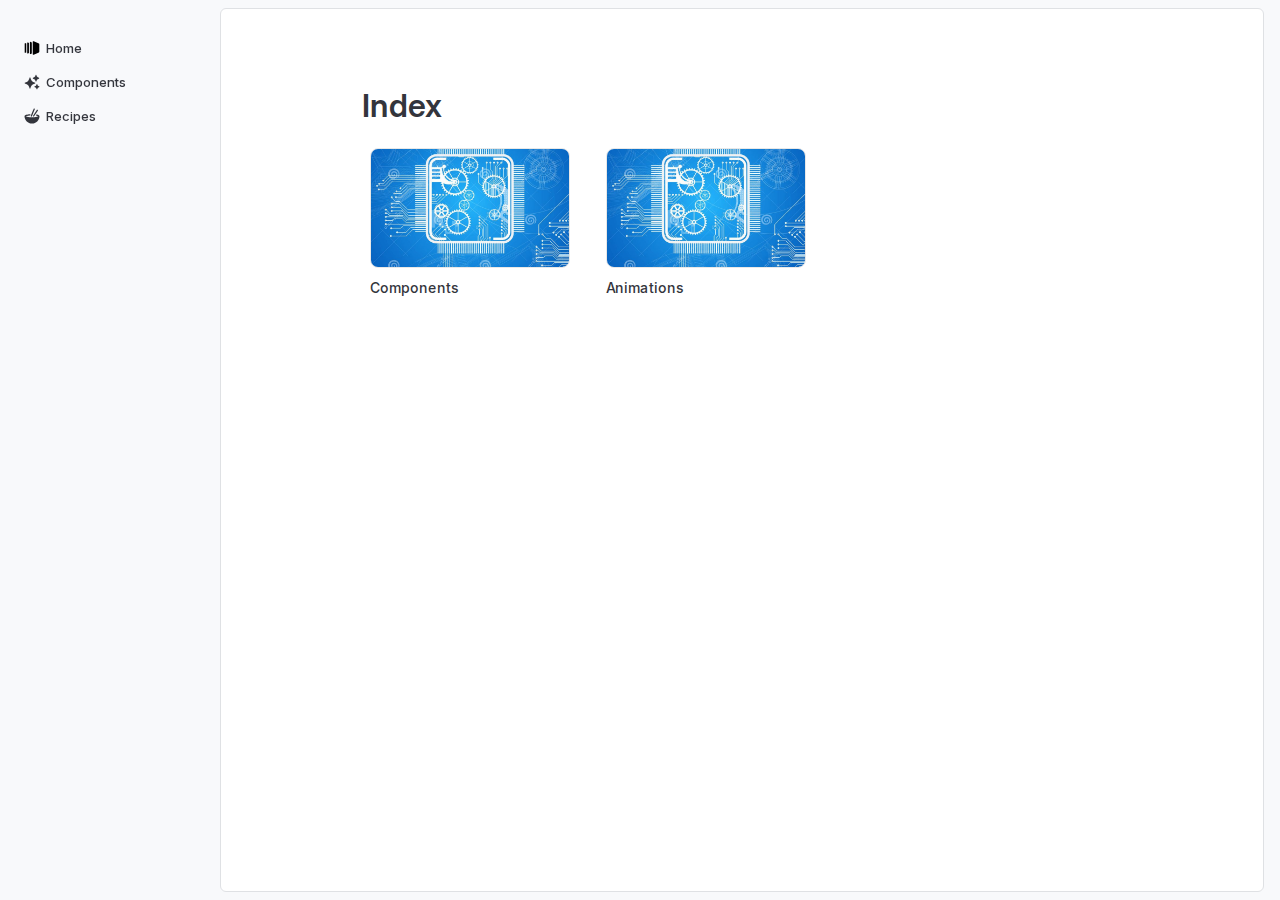
==== commit 4d617369: "Added new pages" ====
--- a/index.html
+++ b/index.html
@@ -46,25 +46,21 @@
     </nav>
 
     <div class="main">
-      <h1>Cookbook</h1>
-      <div>
-        <form>
-          <div class="text-input">
-            <label class="input-header" for="firstname">First name</label>
-            <input
-              id="firstname"
-              name="firstname"
-              class="textfield"
-              type="text"
-              placeholder="You can just start typing here..."
-            />
-          </div>
-        </form>
-      </div>
-      <div class="checkbox-group">
-        <div class="checkbox-container">
-          <input type="checkbox" id="cb1" />
-          <label for="cb1">Checkbox 1</label>
+      <div class="centred-content">
+        <h1>Index</h1>
+        <div class="recipe-list">
+          <a class="recipe-card" href="../categories/components.html">
+            <div>
+              <img class="card-image" src="../assets/photos/blueprint.jpg" />
+            </div>
+            <div class="card-name">Components</div>
+          </a>
+          <a class="recipe-card" href="../categories/animations.html">
+            <div>
+              <img class="card-image" src="../assets/photos/blueprint.jpg" />
+            </div>
+            <div class="card-name">Animations</div>
+          </a>
         </div>
       </div>
     </div>
--- a/css/styles.css
+++ b/css/styles.css
@@ -20,6 +20,12 @@
   font-family: "Inter Display";
   font-weight: 600;
   src: url("../assets/fonts/InterDisplay-SemiBold.woff2") format("woff2");
+}
+
+@font-face {
+  font-family: "Monaspace";
+  font-weight: 200 800; /* For variable font, keep the range */
+  src: url("../assets/fonts/MonaspaceNeonVarVF.woff2") format("woff2");
 }
 
 /* #region -> Not relevant */
@@ -270,12 +276,6 @@
   color: #1e50c0;
 }
 
-/* Basic styling for the placeholder text */
-input::placeholder {
-  color: #90959d;
-  opacity: 1;
-}
-
 .bullet-point li:first-child {
   color: red;
   text-transform: uppercase;
@@ -283,127 +283,6 @@
 
 .bullet-point li:last-child {
   color: orange;
-}
-
-/* Styling for when the input is focused */
-input:focus::placeholder {
-  color: #90959d;
-  opacity: 0;
-}
-
-.text-input {
-  margin: 50px 0;
-  display: flex;
-  gap: 12px;
-  flex-direction: column;
-}
-
-.input-header {
-  color: var(--text-primary);
-  font-weight: 450;
-  margin-bottom: 6px;
-}
-
-.icon {
-  position: relative;
-  left: 10px;
-  top: 26px;
-  pointer-events: none;
-}
-
-.textfield {
-  border-color: var(--border-default);
-  border-style: none;
-  border-width: 0px;
-  border-radius: 4px;
-  padding: 0.375rem;
-  width: 25rem;
-  display: flex;
-  font-size: 13px;
-  font-weight: 450;
-  line-height: 1.25rem;
-  letter-spacing: -0.00406rem;
-  transition: var(--animation);
-  box-shadow:
-    0px 0px 0px 0.75px #dfe1e4,
-    0px 1px 3px 0.25px rgba(0, 0, 0, 0.08);
-}
-
-.textfield:hover {
-  border-width: 0px;
-  transition: var(--animation);
-  box-shadow:
-    0px 0px 0px 0.75px #c8cbd0,
-    0px 1px 3px 0.25px rgba(0, 0, 0, 0.08);
-}
-
-.textfield:active {
-  border-width: 0px;
-  outline: none;
-  transition: var(--animation);
-  box-shadow:
-    0px 0px 0px 0.75px #c8cbd0,
-    0px 1px 3px 0.25px rgba(0, 0, 0, 0.08);
-}
-
-.textfield:focus {
-  border-width: 0px;
-  outline: none;
-  transition: var(--animation);
-  box-shadow:
-    0px 0px 0px 0.75px #c8cbd0,
-    0px 1px 3px 0.25px rgba(0, 0, 0, 0.08);
-}
-
-.checkbox-group {
-  margin-bottom: 50px;
-}
-
-.checkbox-container {
-  display: flex;
-  align-items: center;
-  margin-bottom: 6px;
-}
-
-.checkbox-container label {
-  color: var(--text-primary);
-  user-select: none;
-}
-
-.checkbox-container input[type="checkbox"] {
-  opacity: 0;
-  position: absolute;
-}
-
-.checkbox-container label::before {
-  content: "";
-  border: 1px solid var(--border-default);
-  border-radius: 4px;
-  width: 12px;
-  height: 12px;
-  display: inline-flex;
-  margin-right: 6px;
-}
-
-#cb1 {
-  margin: 0px;
-  width: 14px;
-  height: 14px;
-}
-
-.checkbox-container label:hover::before,
-.checkbox-container input[type="checkbox"]:hover + label::before {
-  background: white;
-}
-
-.checkbox-container input[type="checkbox"]:checked + label::before {
-  background: var(--text-accent);
-  content: "\002713";
-  font-size: 12px;
-  font-weight: 700px;
-  color: white;
-  border: 1px solid var(--text-accent);
-  padding-bottom: 2px;
 }
 
 .category-pill {
@@ -431,6 +310,27 @@
 *::after {
   box-sizing: border-box;
   outline: 0px dashed fuchsia;
+}
+
+/* :focus {
+  outline: 2px solid lightblue;
+  outline-offset: 2px;
+} */
+
+::selection {
+  background: var(--text-selection);
+}
+
+/* Basic styling for the placeholder text */
+input::placeholder {
+  color: #90959d;
+  opacity: 1;
+}
+
+/* Styling for when the input is focused */
+input:focus::placeholder {
+  color: #90959d;
+  opacity: 0;
 }
 
 html {
@@ -451,15 +351,51 @@
   position: fixed;
   top: 32px;
   right: 40px;
-}
-
-::selection {
-  background: var(--text-selection);
-  color: #662f9d;
-}
+  background: rgb(255, 255, 255, 0.5);
+  backdrop-filter: blur(6px);
+  z-index: 80;
+}
+
+#debug-outlines:hover {
+  position: fixed;
+  top: 32px;
+  right: 40px;
+  background: rgb(230, 230, 230, 0.5);
+  backdrop-filter: blur(6px);
+  z-index: 80;
+}
+
+/* #region keyboard shortcuts */
+.kbd {
+  border: 1px solid lch(86.5 0 282.863);
+  box-shadow: lch(0 0 0 / 0.03) 0px 2px 0px 0px;
+  border-radius: 3px;
+  font-size: 11px;
+  font-weight: 500;
+  width: 16px;
+  height: 16px;
+  line-height: 1.4;
+  align-self: center;
+  display: inline-block;
+  vertical-align: baseline;
+  text-align: center;
+  text-transform: capitalize;
+}
+
+.kbd-shortcut {
+  margin-left: 8px;
+  margin-right: -6px;
+  display: flex;
+  gap: 4px;
+  align-content: center;
+  background: lch(98.7 0 282.863 / 0.7);
+  backdrop-filter: blur(12px);
+}
+/* #endregion */
 
 /* #region navigation */
 nav {
+  display: flex;
   position: fixed;
   height: 100%;
   background: transparent;
@@ -474,17 +410,19 @@
   display: flex;
   flex-direction: column;
   gap: 2px;
+  flex-grow: 1;
   margin-bottom: 0px;
-  font-size: 13px;
-  font-weight: 500;
-  line-height: 20px;
 }
 
 .nav-text {
-  display: block;
+  display: flex;
   padding: 6px 8px;
   border-radius: 6px;
-  color: var(--text-primary);
+  font-size: 13px;
+  font-weight: 500;
+  line-height: 20px;
+  color: var(--text-primary);
+  outline: var(--debug-outlines) dashed fuchsia;
 }
 
 .nav-text:hover {
@@ -513,6 +451,7 @@
   position: relative;
   outline: 0px dashed fuchsia;
   scrollbar-width: none;
+  padding-bottom: 50vh;
 }
 
 .centred-content {
@@ -575,12 +514,12 @@
   display: inline-flex;
   background: var(--component-hover);
   border: 1px solid var(--border-default);
-  padding: 2px 4px 0px 4px;
-  border-radius: 4px;
-  font-family:
-    Monaspace Neon,
-    Courier New;
-  font-weight: 500;
+  padding: 2px 3px 0px 3px;
+  border-radius: 3px;
+  font-family: "Monaspace";
+  font-weight: 600;
+  font-size: 11px;
+  line-height: 1.5;
 }
 
 .filter-list,
@@ -908,7 +847,7 @@
 
 /* #region pills & tags */
 .pills-tags {
-  margin-bottom: 40px;
+  margin-bottom: var(--section-margin);
 }
 
 .pill-list {
@@ -936,7 +875,7 @@
 
 .pill-label {
   font-size: 11px;
-  font-weight: 500;
+  font-weight: 550;
   line-height: 16px;
   margin: 0px;
   padding: 2px 0;
@@ -951,7 +890,7 @@
   padding: 4px 0;
   text-transform: uppercase;
   color: var(--component-fg);
-  letter-spacing: 2%;
+  letter-spacing: 0.02em;
 }
 
 .pill-md,
@@ -983,7 +922,7 @@
   padding: 4px 0;
   text-transform: uppercase;
   color: var(--component-fg);
-  letter-spacing: 4.5%;
+  letter-spacing: 0.045em;
 }
 /* #endregion */
 
@@ -1096,6 +1035,20 @@
   line-height: 20px;
 }
 
+.icon-button-sm {
+  display: flex;
+  align-items: center;
+  justify-content: center;
+  height: 24px;
+  width: 24px;
+  border-radius: 4px;
+  outline: var(--debug-outlines) dashed fuchsia;
+}
+
+.icon-button-sm:hover {
+  background: var(--component-hover);
+}
+
 /* #endregion */
 
 /* #region sidebar */
@@ -1103,6 +1056,7 @@
 .sidebar-container {
   display: flex;
   gap: 56px;
+  margin-top: 40px;
 }
 
 .resizable-container {
@@ -1116,7 +1070,15 @@
   border-radius: 4px;
   padding: 12px 12px 48px 12px;
   background-color: white;
-  margin-bottom: 80px;
+  margin-bottom: var(--section-margin);
+}
+
+.sidebar-header {
+  margin: 0px 4px 8px 6px;
+  line-height: 26px;
+  user-select: none;
+  font-weight: 500;
+  letter-spacing: -1.5%;
 }
 
 .tst-sidebar-list {
@@ -1216,37 +1178,26 @@
 /* #region sidebar fields */
 .fld-sidebar-item {
   display: flex;
-  padding: 0.375rem 0.625rem 0.375rem 0.625rem;
+  padding: 0.375rem 0.5rem 0.375rem 0.625rem;
   border-radius: 6px;
-  /* outline: var(--debug-outlines) dashed fuchsia; */
-  cursor: default;
-  outline: 2px solid transparent !important;
-  outline-offset: 2px !important;
-  border: 0px solid rgba(56, 66, 75, 0.1);
+  margin-bottom: 6px;
+  outline: var(--debug-outlines) dashed fuchsia;
+  cursor: grab;
+  background: white;
+  border: 0.5px solid var(--border-default);
   background-clip: padding-box;
   box-shadow:
-    0px 1px 0px -1px rgba(0, 0, 0, 0.05),
-    0px 1px 1px -1px rgba(0, 0, 0, 0.05),
-    0px 1px 2px -1px rgba(0, 0, 0, 0.05),
-    0px 2px 4px -2px rgba(0, 0, 0, 0.05),
-    0px 3px 6px -3px rgba(0, 0, 0, 0.05);
+    lch(0 0 0 / 0.02) 0px 3px 3px -1px,
+    lch(0 0 0 / 0.06) 0px 1px 1px 0px;
 }
 
 .fld-sidebar-item:hover {
+  background: #f8f9fb;
+}
+
+.fld-sidebar-item:active {
   background: var(--component-hover);
-}
-
-.fld-sidebar-item:hover::before {
-  content: "=";
-  font-size: 13px;
-  font-weight: 500;
-  color: #6b6f76;
-  margin-left: -19px;
-  position: absolute;
-}
-
-.fld-sidebar-item:hover .item-remove {
-  display: block;
+  cursor: grabbing;
 }
 
 .fld-sidebar-content {
@@ -1257,9 +1208,16 @@
   position: relative;
 }
 
-.fld-sidebar-icon {
-  margin-right: 6px;
-  color: #90959d;
+.fld-sidebar-item:hover + .fld-icon {
+  margin-right: 8px;
+  color: #000;
+  flex-shrink: 0;
+  outline: var(--debug-outlines) dashed orange;
+}
+
+.fld-icon {
+  margin-right: 8px;
+  color: #02b17b;
   flex-shrink: 0;
   outline: var(--debug-outlines) dashed orange;
 }
@@ -1279,25 +1237,492 @@
 }
 
 .fld-item-trailing {
+  display: flex;
+  flex-shrink: 0;
+  outline: var(--debug-outlines) dashed orange;
+  color: #4f5359;
+  width: 20px;
+  height: 20px;
+  align-items: center;
+  justify-content: center;
+  border-radius: 4px;
+  padding-left: 2px;
+  padding-top: 2px;
+  user-select: none;
+}
+/* #endregion */
+
+/* #endregion */
+
+/* #region view header */
+.view-header-container {
+  display: flex;
+  justify-content: space-between;
+  padding: 12px 0px;
+  border-bottom: 0.5px solid var(--border-default);
+  margin-bottom: var(--section-margin);
+}
+
+.vh-leading-content {
+  display: flex;
+  align-items: center;
+  gap: 12px;
+  outline: var(--debug-outlines) dashed limegreen;
+}
+
+.input-wrapper {
+  display: inline-block;
+  margin-top: 4px;
+  min-width: 10px;
+}
+
+.hidden-span {
+  flex: 0;
+  visibility: hidden;
+  position: absolute;
+  white-space: nowrap;
+  font-family: Inter;
+  font-size: 15px;
+  font-weight: 500;
+  outline: var(--debug-outlines) dashed fuchsia;
+}
+
+.editable-text {
+  display: inline-block;
+  min-width: 10px;
+  max-width: 600px;
+  white-space: nowrap;
+  overflow: hidden;
+  outline: none;
+  border: none;
+  cursor: text;
+  font-family: Inter;
+  font-size: 15px;
+  line-height: 26px;
+  font-weight: 500;
+  outline: var(--debug-outlines) dashed fuchsia;
+}
+
+.editable-text:empty:before {
+  content: attr(data-placeholder);
+  color: #90959d;
+}
+
+.vh-leading-content *,
+.vh-trailing-content * {
+  flex-shrink: 0;
+}
+
+.vh-trailing-content {
+  display: flex;
+  align-items: center;
+  gap: 12px;
+  flex-wrap: nowrap;
+  outline: var(--debug-outlines) dashed fuchsia;
+}
+
+/* #endregion */
+
+/* #region form card */
+.menu-wrapper {
+  display: grid;
+  grid-template-columns: repeat(auto-fill, minmax(260px, 1fr));
+  gap: 24px;
+  width: 840px;
+  min-width: 260px;
+  min-height: fit-content;
+  max-width: 1000px;
+  resize: horizontal;
+  overflow: auto;
+  margin-bottom: var(--section-margin);
+  padding-right: 8px;
+  padding-bottom: 8px;
+  border-style: dashed;
+  border-color: var(--border-default);
+  border-width: 0 1px 1px 0;
+}
+
+a.link-card {
+  color: var(--text-primary);
+  background: white;
+  transition: var(--animation);
+}
+
+a.link-card:hover {
+  color: var(--text-primary);
+  background: #f8f9fb;
+  transition: var(--animation);
+}
+
+.link-card {
+  display: flex;
+  flex-direction: column;
+  padding: 8px 12px;
+  gap: 12px;
+  border-radius: 6px;
+  background: white;
+  border: 0.5px solid var(--border-default);
+}
+
+.link-card .icon-button-sm {
   flex-shrink: 0;
   display: none;
-  outline: var(--debug-outlines) dashed orange;
+}
+
+.link-card:hover .icon-button-sm {
+  display: inline-flex;
+}
+
+.card-top {
+  outline: var(--debug-outlines) dashed fuchsia;
+  display: flex;
+  gap: 6px;
+  justify-content: space-between;
+}
+
+.card-details {
+  display: flex;
+  flex-direction: column;
+  gap: 6px;
+  min-width: 0px; /* Ensures container fills the available space */
+  outline: var(--debug-outlines) dashed fuchsia;
+}
+
+.form-name {
+  font-family: Inter;
+  font-size: 15px;
+  line-height: 26px;
+  font-weight: 500;
+  letter-spacing: -0.015em;
+  color: var(--text-primary);
+  text-overflow: ellipsis;
+  white-space: nowrap;
+  max-width: 100%; /* Set a max width to allow truncation */
+  flex: 1; /* Ensures name fills the available space */
+  min-width: 0px;
+  overflow: hidden;
+  outline: var(--debug-outlines) dashed fuchsia;
+}
+
+.form-slug {
+  font-family: Monaspace;
+  font-size: 12px;
+  line-height: 16px;
+  font-weight: 450;
+  color: #6b6f76;
+  letter-spacing: -0.025em;
+  text-overflow: ellipsis;
+  white-space: nowrap;
+  max-width: 100%; /* Set a max width to allow truncation */
+  flex-shrink: 1; /* Allow shrinking to enable ellipsis */
+  overflow: hidden;
+  outline: var(--debug-outlines) dashed fuchsia;
+}
+
+.card-bottom {
+  display: flex;
+  gap: 4px;
+  justify-content: space-between;
+  padding-top: 8px;
+  border-top: 0.75px solid var(--border-default);
+  outline: var(--debug-outlines) dashed blue;
+}
+
+.creator {
+  display: flex;
+  gap: 6px;
+  align-items: center;
+  min-width: 0px;
+  outline: var(--debug-outlines) dashed fuchsia;
+}
+
+.link-card .avatar {
+  height: 16px;
+  width: 16px;
+  outline: var(--debug-outlines) dashed fuchsia;
+}
+
+.link-card .avatar:after {
+  height: 16px;
+  width: 16px;
+  margin-left: calc(-1 * 16px);
+}
+
+.link-card .avatar:before {
+  display: none;
+}
+
+.created-by {
   font-family: Inter;
   font-size: 11px;
+  line-height: 16px;
+  font-weight: 450;
+  color: #4f5359;
+  padding-left: 4px;
+  text-overflow: ellipsis;
+  white-space: nowrap;
+  max-width: 100%; /* Set a max width to allow truncation */
+  flex: 1;
+  min-width: 0px;
+  overflow: hidden; /* Allow shrinking to enable ellipsis */
+  outline: var(--debug-outlines) dashed fuchsia;
+}
+
+.created-on {
+  font-family: Inter;
+  font-size: 11px;
+  line-height: 16px;
+  font-weight: 450;
+  color: #4f5359;
+  text-overflow: ellipsis;
+  white-space: nowrap;
+  overflow: hidden;
+  padding-right: 4px;
+  flex-shrink: 0;
+  outline: var(--debug-outlines) dashed fuchsia;
+}
+
+/* #endregion */
+
+/* #region text input */
+/* Remove default styling */
+input:-webkit-autofill,
+input:-webkit-autofill:hover,
+input:-webkit-autofill:focus,
+input:-webkit-autofill:active {
+  -webkit-background-clip: text;
+  -webkit-text-fill-color: var(--text-primary); /* default text colour */
+  transition: background-color 5000s ease-in-out 0s;
+  box-shadow: inset 0 0 20px 20px #23232329;
+}
+
+input[type="text"],
+textarea {
+  border: none;
+  outline: 1.5px solid transparent;
+  background: transparent;
+  padding: 0;
+  margin: 0;
+}
+
+.input-group {
+  display: flex;
+  gap: 6px;
+  flex-direction: column;
+  margin-bottom: 32px;
+}
+
+.header-group {
+  display: flex;
+  gap: 4px;
+  flex-direction: column;
+}
+
+.input-header {
+  color: var(--text-primary);
+  font-weight: 500;
+  font-size: 13px;
+  line-height: 20px;
+  user-select: none;
+}
+
+.input-description {
+  font-size: 13px;
+  line-height: 20px;
+  font-weight: 450;
+  color: #6b6f76;
+  user-select: none;
+  flex-wrap: wrap;
+  text-wrap: pretty;
+  max-width: 25rem;
+}
+
+input[type="text"],
+textarea {
+  outline: 1px solid var(--border-default);
+  border-radius: 6px;
+  padding: 0.375rem 0.5rem 0.438rem 0.5rem;
+  height: 2rem;
+  width: 25rem;
+  font-family: "Inter";
+  font-size: 13px;
+  font-weight: 450;
+  letter-spacing: -0.00406rem;
+  box-shadow: 0px 1px 3px 0.25px rgba(0, 0, 0, 0.08);
+  position: relative;
+}
+
+textarea {
+  min-height: 120px;
+  line-height: 20px;
+  resize: none;
+  margin-bottom: 56px;
+  scroll-padding-block: 12px;
+}
+
+input[type="text"]:hover,
+textarea:hover,
+input[type="text"]:active,
+textarea:active {
+  outline: 1px solid #c8cbd0;
+  box-shadow: 0px 1px 3px 0.25px rgba(0, 0, 0, 0.08);
+}
+
+input[type="text"]:focus,
+textarea:focus {
+  outline: 2px solid #6792f4;
+  box-shadow: 0px 0px 0px 0px rgba(0, 0, 0);
+}
+
+input[type="text"]::placeholder,
+textarea::placeholder {
+  color: #90959d;
+  outline: var(--debug-outlines) dashed fuchsia;
+}
+
+input[type="text"]:focus::placeholder,
+textarea:focus::placeholder {
+  color: #90959d;
+  opacity: 0;
+}
+
+.helper-text {
+  display: flex;
+  align-items: center;
+  gap: 4px;
+  margin: 4px 0 0 2px;
+}
+
+.warning-text {
+  font-family: "Inter";
+  font-size: 12px;
+  font-weight: 500;
+  color: #f44e59;
+}
+
+.textfield-icon {
+  position: relative;
+}
+
+.leading-icon {
+  position: absolute;
+  top: 8px;
+  left: 10px;
+}
+
+/* #endregion */
+
+/* #region banner */
+.banners {
+  display: flex;
+  flex-direction: column;
+  gap: 24px;
+}
+
+.banner {
+  display: flex;
+  gap: 12px;
+  width: 550px;
+  background: #f5f8ff;
+  padding: 16px 16px 20px 16px;
+  border-radius: 6px;
+  box-shadow: 0px 0px 0px 1px rgba(60, 63, 68, 0.16) inset;
+}
+
+.banner-subtle {
+  background: white;
+}
+
+.banner-slim {
+  padding: 16px;
+}
+
+.banner-danger {
+  background: #fef5f5;
+}
+
+.banner-icon {
+  flex-shrink: 0;
+}
+
+.banner-icon-slim {
+  flex-shrink: 0;
+  padding-top: 2px;
+}
+
+.banner-content {
+  display: flex;
+  flex-direction: column;
+  gap: 8px;
+}
+
+.banner-header {
+  text-overflow: ellipsis;
+  white-space: wrap;
+  text-wrap: pretty;
+  max-width: 100%; /* Set a max width to allow truncation */
+  flex-wrap: wrap; /* Ensures name fills the available space */
+  min-width: 0px;
+  font-size: 13px;
   font-weight: 600;
   line-height: 20px;
   color: var(--text-primary);
-  opacity: 0.7;
-  width: 20px;
-  height: 20px;
-  text-align: center;
-  border-radius: 4px;
-  user-select: none;
-}
-
-.fld-item-trailing:hover {
-  opacity: 1;
+}
+
+.banner-text {
+  text-overflow: ellipsis;
+  white-space: wrap;
+  text-wrap: pretty;
+  max-width: 100%; /* Set a max width to allow truncation */
+  flex-wrap: wrap; /* Ensures name fills the available space */
+  min-width: 0px;
+  font-size: 13px;
+  font-weight: 450;
+  line-height: 20px;
+  color: var(--text-primary);
 }
 /* #endregion */
 
-/* #endregion */
+.taskbar {
+  display: flex;
+  gap: 1rem;
+}
+
+/* Individual icon styles */
+.icon-bounce {
+  width: 50px;
+  height: 50px;
+  background-color: #0078d4;
+  border-radius: 8px;
+  animation: bounce 0.5s ease forwards;
+  animation-iteration-count: infinite;
+  animation-delay: 3.5s;
+}
+
+/* Bounce animation */
+@keyframes bounce {
+  0%,
+  100% {
+    transform: translateY(0);
+  }
+  50% {
+    transform: translateY(-15px);
+  }
+}
+
+/* Staggering the animation delays */
+.icon-bounce:nth-child(1) {
+  animation-delay: 0s;
+}
+.icon-bounce:nth-child(2) {
+  animation-delay: 0.1s;
+}
+.icon-bounce:nth-child(3) {
+  animation-delay: 0.2s;
+}
+.icon-bounce:nth-child(4) {
+  animation-delay: 0.3s;
+}
+.icon-bounce:nth-child(5) {
+  animation-delay: 0.4s;
+}
--- a/css/variables.css
+++ b/css/variables.css
@@ -3,7 +3,7 @@
   --text-accent: #3c6ddd;
   --text-link: var(--text-accent);
   --bg-primary: #f8f9fb;
-  --text-selection: #f2e5ff;
+  --text-selection: #e5eeff;
   --border-default: #dfe1e4;
   --animation: 0.2s;
   --sidebar-width: 220px;
@@ -14,7 +14,7 @@
   --component-bg: #e5eeff;
   --component-fg: #1e50c0;
 
-  --section-margin: 56px;
+  --section-margin: 80px;
 
   --debug-outlines: 0px;
 }
